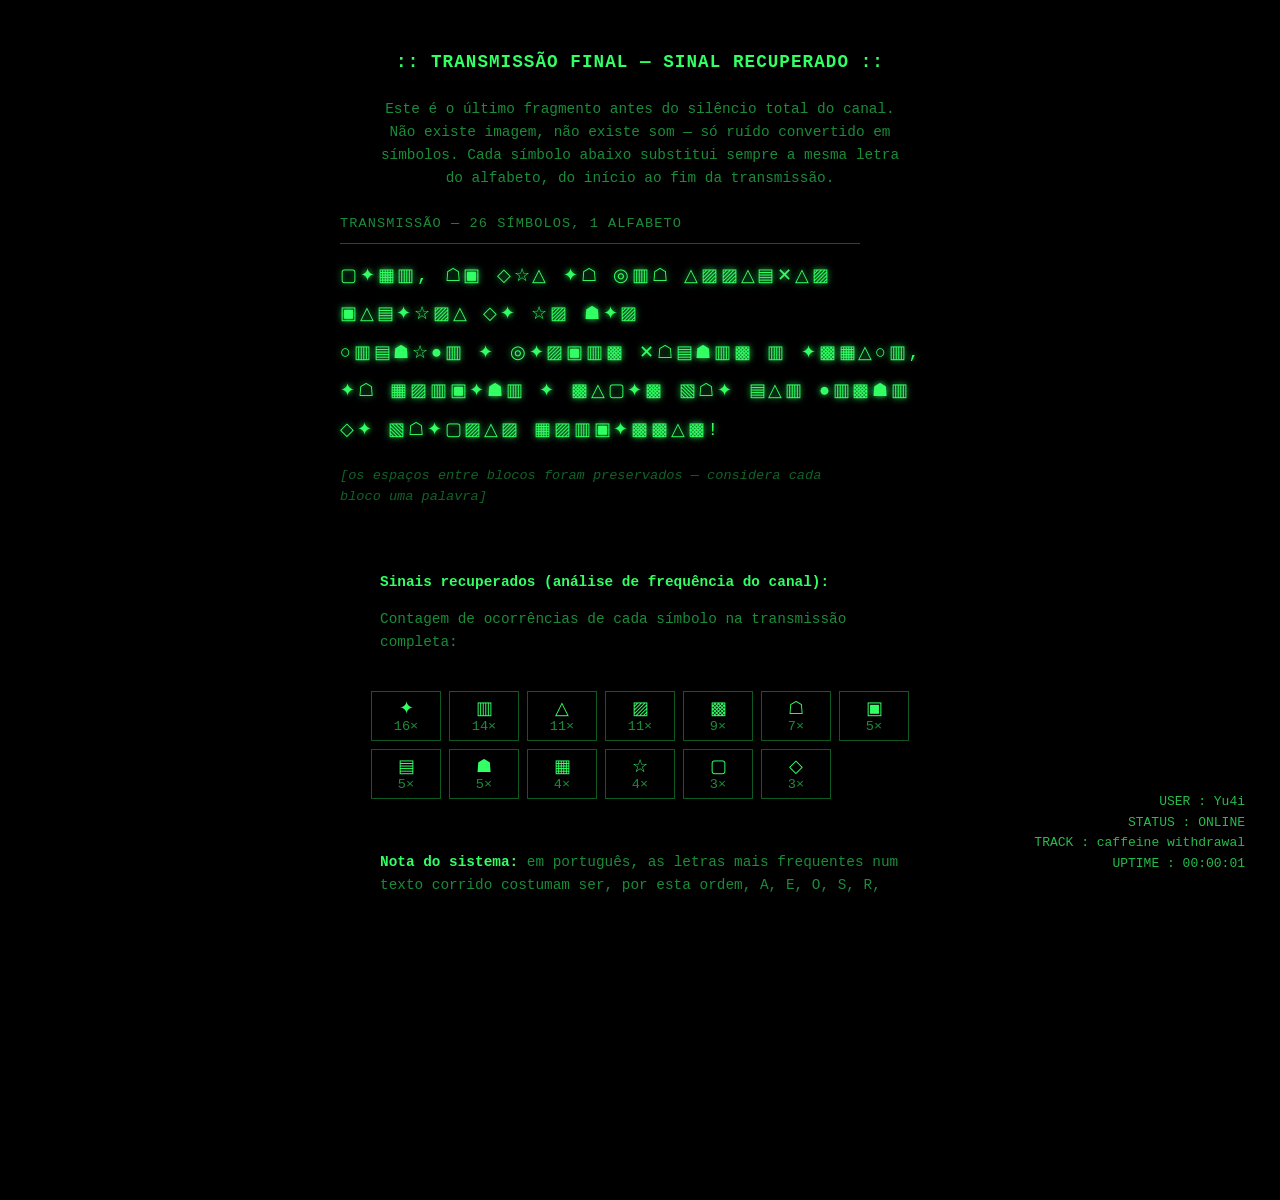
==== locations/frg-3z9k.html @ e2dc248c "update para ter status em todas as paginas" ====
<!DOCTYPE html>
<html lang="pt">
<head>
<meta charset="UTF-8">
<meta name="viewport" content="width=device-width, initial-scale=1.0">
<title>:: TRANSMISSÃO FINAL ::</title>
<link rel="stylesheet" href="../style.css">
<style>
.cipher-block {
  font-size: 1.15rem;
  letter-spacing: 0.15em;
  line-height: 2.1;
  word-break: break-word;
  color: var(--green);
  text-shadow: 0 0 6px var(--green);
}

.freq-table {
  display: grid;
  grid-template-columns: repeat(auto-fit, minmax(70px, 1fr));
  gap: 8px;
  max-width: 560px;
  margin: 18px auto;
  font-size: 0.85rem;
  color: var(--green-dim);
}

.freq-cell {
  border: 1px solid var(--green-faint);
  padding: 6px 4px;
  text-align: center;
}

.freq-cell .sym {
  font-size: 1.1rem;
  color: var(--green);
  display: block;
}

.crib {
  margin: 20px auto 4px;
  max-width: 560px;
  text-align: left;
  font-size: 0.85rem;
  color: var(--green-dim);
}

.crib b {
  color: var(--green);
}

.answer-hint {
  font-size: 0.72rem;
  color: var(--green-faint);
  font-style: italic;
  margin-top: 22px;
}
</style>
</head>
<body>
<div class="location-page visible">

<h1>:: TRANSMISSÃO FINAL — SINAL RECUPERADO ::</h1>

<p>
  Este é o último fragmento antes do silêncio total do canal.
  Não existe imagem, não existe som — só ruído convertido em símbolos.
  Cada símbolo abaixo substitui sempre a mesma letra do alfabeto,
  do início ao fim da transmissão.
</p>

<div class="audio-log">
  <p class="audio-log-title">TRANSMISSÃO — 26 SÍMBOLOS, 1 ALFABETO</p>

  <div class="cipher-block">
    ▢✦▦▥, ☖▣ ◇☆△ ✦☖ ◎▥☖ △▨▨△▤✕△▨ ▣△▤✦☆▨△ ◇✦ ☆▨ ☗✦▨<br>
    ○▥▤☗☆●▥ ✦ ◎✦▨▣▥▩ ✕☖▤☗▥▩ ▥ ✦▩▦△○▥,<br>
    ✦☖ ▦▨▥▣✦☗▥ ✦ ▩△▢✦▩ ▧☖✦ ▤△▥ ●▥▩☗▥ ◇✦ ▧☖✦▢▨△▨ ▦▨▥▣✦▩▩△▩!
  </div>

  <p class="audio-log-footnote">
    [os espaços entre blocos foram preservados — considera cada bloco uma palavra]
  </p>
</div>

<div class="crib">
  <p><b>Sinais recuperados (análise de frequência do canal):</b></p>
  <p>Contagem de ocorrências de cada símbolo na transmissão completa:</p>
</div>

<div class="freq-table">
  <div class="freq-cell"><span class="sym">✦</span>16×</div>
  <div class="freq-cell"><span class="sym">▥</span>14×</div>
  <div class="freq-cell"><span class="sym">△</span>11×</div>
  <div class="freq-cell"><span class="sym">▨</span>11×</div>
  <div class="freq-cell"><span class="sym">▩</span>9×</div>
  <div class="freq-cell"><span class="sym">☖</span>7×</div>
  <div class="freq-cell"><span class="sym">▣</span>5×</div>
  <div class="freq-cell"><span class="sym">▤</span>5×</div>
  <div class="freq-cell"><span class="sym">☗</span>5×</div>
  <div class="freq-cell"><span class="sym">▦</span>4×</div>
  <div class="freq-cell"><span class="sym">☆</span>4×</div>
  <div class="freq-cell"><span class="sym">▢</span>3×</div>
  <div class="freq-cell"><span class="sym">◇</span>3×</div>
</div>

<div class="crib">
  <p>
    <b>Nota do sistema:</b> em português, as letras mais frequentes num texto
    corrido costumam ser, por esta ordem, A, E, O, S, R, I...
    O símbolo mais repetido desta transmissão já foi confirmado como sendo
    a letra <b>E</b>. O segundo mais repetido é a letra <b>O</b>.
    A partir daqui, o resto é contigo — procura palavras curtas repetidas,
    padrões de duas e três letras, e o formato de uma palavra isolada
    costuma denunciar-se sozinho.
  </p>
  <p class="answer-hint">
    Esta mensagem não esconde uma chave — é só uma mensagem.
  </p>
</div>

<a href="../index.html" class="back-link">&larr; voltar ao terminal</a>

</div>

<div id="terminal-status">
  <div id="status-user"></div>
  <div id="status-status"></div>
  <div id="status-track"></div>
  <div id="status-uptime"></div>
</div>

<script src="../status.js"></script>
</body>
</html>
---- style.css ----
/* =========================================================
   ARG TERMINAL — style.css (Refactor)
   Paleta: preto puro + verde fósforo (CRT)
   Fonte: monoespaçada com glow
========================================================= */

:root {
  --bg: #000;
  --green: #33ff66;
  --green-dim: #1a8f3a;
  --green-faint: #0d5c22;
  --amber-error: #ff5555;
  --font-mono: "Courier New", "Consolas", monospace;
}

/* =========================================================
   RESET & BASE
========================================================= */

* {
  box-sizing: border-box;
}

html, body {
  margin: 0;
  padding: 0;
  background: var(--bg);
  color: var(--green);
  font-family: var(--font-mono);
  height: 100%;
  overflow-x: hidden;
}

body {
  min-height: 100vh;
  position: relative;
}

/* CRT Scanlines */
body::before {
  content: "";
  position: fixed;
  inset: 0;
  pointer-events: none;
  z-index: 9999;
  background: repeating-linear-gradient(
    to bottom,
    rgba(0, 0, 0, 0) 0px,
    rgba(0, 0, 0, 0) 2px,
    rgba(0, 0, 0, 0.12) 3px
  );
  mix-blend-mode: overlay;
}

/* =========================================================
   MODAL — Onboarding
========================================================= */

#onboarding-modal {
  position: fixed;
  inset: 0;
  background: rgba(0, 0, 0, 0.92);
  display: flex;
  align-items: center;
  justify-content: center;
  z-index: 500;
}

#onboarding-modal.hidden {
  display: none;
}

.modal-box {
  border: 1px solid var(--green-dim);
  padding: 28px 32px;
  max-width: 420px;
  width: 90%;
  background: #000;
  box-shadow: 0 0 18px rgba(51, 255, 102, 0.25);
}

.modal-box h2 {
  margin: 0 0 6px;
  font-size: 1rem;
  letter-spacing: 0.05em;
  text-shadow: 0 0 6px var(--green);
}

.modal-box p {
  color: var(--green-dim);
  font-size: 0.8rem;
  margin: 0 0 18px;
  line-height: 1.5;
}

.modal-box label {
  display: block;
  font-size: 0.78rem;
  margin-bottom: 4px;
}

.modal-box input[type="text"] {
  width: 100%;
  background: #000;
  border: 1px solid var(--green-dim);
  color: var(--green);
  font-size: 0.95rem;
  padding: 8px 10px;
  margin-bottom: 16px;
  outline: none;
}

.modal-box input[type="text"]:focus {
  border-color: var(--green);
  box-shadow: 0 0 8px rgba(51, 255, 102, 0.4);
}

.modal-box button {
  width: 100%;
  background: var(--green-faint);
  border: 1px solid var(--green);
  color: var(--green);
  font-size: 0.85rem;
  padding: 10px;
  cursor: pointer;
  letter-spacing: 0.1em;
  transition: background 0.15s ease;
}

.modal-box button:hover,
.modal-box button:focus-visible {
  background: var(--green-dim);
  color: #000;
}

.modal-error {
  color: var(--amber-error);
  font-size: 0.75rem;
  min-height: 1em;
  margin: -10px 0 12px;
}

/* =========================================================
   BOOT SCREEN
========================================================= */

#boot-screen {
  position: fixed;
  inset: 0;
  background: #000;
  z-index: 400;
  padding: 24px 28px;
  font-size: 0.85rem;
  line-height: 1.4;
  white-space: pre-wrap;
}

#boot-screen.hidden {
  display: none;
}

#boot-lines span.ok {
  color: var(--green-dim);
}

.cursor-blink {
  display: inline-block;
  width: 8px;
  background: var(--green);
  animation: blink 1s steps(1) infinite;
}

/* =========================================================
   MAIN SCREEN
========================================================= */

#main-screen {
  min-height: 100vh;
  display: flex;
  flex-direction: column;
  align-items: center;
  justify-content: center;
  opacity: 0;
  transition: opacity 1.1s ease-in;
}

#main-screen.visible {
  opacity: 1;
}

#main-screen.hidden-init {
  display: none;
}

/* Terminal Icon */
.terminal-icon {
  width: 110px;
  height: 110px;
  object-fit: contain;
  user-select: none;
  pointer-events: none;
  margin-bottom: 35px;
  transform: translateY(-18px);

  filter:
    drop-shadow(0 0 3px #00ff66)
    drop-shadow(0 0 8px #00ff66);

  animation:
    iconGlow 2.5s ease-in-out infinite,
    iconFloat 4s ease-in-out infinite;
}

.prompt-label {
  font-size: 0.95rem;
  letter-spacing: 0.08em;
  margin-bottom: 22px;
  text-shadow: 0 0 6px var(--green);
}

/* Key Input */
.key-input-wrap {
  position: relative;
  text-align: center;
}

#key-display {
  font-size: 1.4rem;
  letter-spacing: 0.35em;
  min-height: 1.6em;
  cursor: text;
  user-select: none;
  padding: 4px 10px;
  border-bottom: 1px solid var(--green-dim);
}

#key-display .placeholder-char {
  color: var(--green-faint);
}

#key-real-input {
  position: absolute;
  opacity: 0;
  pointer-events: none;
  left: -9999px;
}

#key-response {
  min-height: 1.4em;
  margin-top: 16px;
  font-size: 0.85rem;
  text-align: center;
  max-width: 480px;
  padding: 0 16px;
}

#key-response.ok {
  color: var(--green);
  text-shadow: 0 0 6px var(--green);
}

#key-response.err {
  color: var(--amber-error);
}

/* =========================================================
   HIDDEN NODES (ARG clues)
========================================================= */

.hidden-node {
  position: absolute;
  color: var(--green-faint);
  text-decoration: none;
  font-size: 0.9rem;
  opacity: 0.35;
  transition: opacity 0.2s ease, text-shadow 0.2s ease;
}

.hidden-node:hover,
.hidden-node:focus-visible {
  opacity: 1;
  text-shadow: 0 0 8px var(--green);
}

/* Node positions */
.node-1 { top: 6%; left: 8%; }
.node-2 { top: 12%; right: 10%; }
.node-3 { bottom: 10%; left: 6%; }
.node-4 { bottom: 14%; right: 8%; }
.node-5 { top: 46%; left: 3%; }

/* =========================================================
   LOCATION PAGES
========================================================= */

.location-page {
  min-height: 100vh;
  display: flex;
  flex-direction: column;
  align-items: center;
  justify-content: center;
  padding: 40px 20px;
  text-align: center;
}

.location-page h1 {
  font-size: 1.1rem;
  letter-spacing: 0.06em;
  margin-bottom: 12px;
}

.location-page p {
  max-width: 520px;
  color: var(--green-dim);
  font-size: 0.9rem;
  line-height: 1.6;
}

.back-link {
  margin-top: 28px;
  color: var(--green);
  font-size: 0.8rem;
  text-decoration: none;
  border: 1px solid var(--green-dim);
  padding: 8px 14px;
}

.back-link:hover {
  background: var(--green-faint);
}

/* =========================================================
   TERMINAL STATUS (bottom-right)
========================================================= */

#terminal-status {
  position: fixed;
  right: 35px;
  bottom: 25px;
  font-family: var(--font-mono);
  font-size: 13px;
  line-height: 1.6;
  color: var(--green);
  opacity: 0.75;
  text-align: right;
  user-select: none;
  pointer-events: none;
}

/* =========================================================
   FADE SCREEN
========================================================= */

#fade-screen {
  position: fixed;
  inset: 0;
  background: black;
  opacity: 0;
  pointer-events: none;
  transition: opacity 0.8s ease;
  z-index: 99999;
}

#fade-screen.active {
  opacity: 1;
}

/* =========================================================
   ANIMAÇÕES
========================================================= */

@keyframes blink {
  50% { opacity: 0; }
}

@keyframes iconGlow {
  0%, 100% {
    filter:
      drop-shadow(0 0 3px #00ff66)
      drop-shadow(0 0 8px #00ff66);
  }
  50% {
    filter:
      drop-shadow(0 0 6px #00ff66)
      drop-shadow(0 0 14px #00ff66);
  }
}

@keyframes iconFloat {
  0%, 100% { transform: translateY(-18px); }
  50% { transform: translateY(-12px); }
}

@media (prefers-reduced-motion: reduce) {
  .terminal-icon { animation: none; }
  body::before { display: none; }
}

.boot-proceed-btn {
  margin-top: 20px;
  padding: 10px 18px;
  background: var(--green-faint);
  border: 1px solid var(--green);
  color: var(--green);
  font-family: var(--font-mono);
  cursor: pointer;
  letter-spacing: 0.1em;
  transition: background 0.15s ease;
}

.boot-proceed-btn:hover {
  background: var(--green-dim);
  color: #000;
}

/* =========================================================
   BOTÃO PROCEDER — animação CRT
========================================================= */

.boot-proceed-btn {
  margin-top: 20px;
  padding: 10px 22px;
  background: var(--green-faint);
  border: 1px solid var(--green);
  color: var(--green);
  font-family: var(--font-mono);
  cursor: pointer;
  letter-spacing: 0.12em;
  font-size: 0.9rem;

  /* CRT vibe */
  text-shadow: 0 0 6px var(--green);
  box-shadow:
    0 0 4px rgba(51,255,102,0.4),
    inset 0 0 6px rgba(51,255,102,0.2);

  animation:
    crtFlicker 0.12s infinite,
    crtPulse 2.2s ease-in-out infinite;
  transition: background 0.15s ease, transform 0.15s ease;
}

.boot-proceed-btn:hover {
  background: var(--green-dim);
  color: #000;
  transform: scale(1.04);
}

/* Flicker rápido */
@keyframes crtFlicker {
  0%   { opacity: 0.92; }
  50%  { opacity: 0.75; }
  100% { opacity: 0.95; }
}

/* =========================================================
   PÁGINA DE LOCALIZAÇÃO — RECUPERAÇÃO DE ACESSO (loc1)
========================================================= */

.location-boot {
  position: fixed;
  inset: 0;
  background: #000;
  z-index: 400;
  padding: 24px 28px;
  font-size: 0.85rem;
  line-height: 1.4;
  white-space: pre-wrap;
}

.location-boot.hidden {
  display: none;
}

#loc-boot-lines {
  color: var(--green-dim);
  text-shadow: 0 0 4px rgba(51, 255, 102, 0.3);
}

.location-page.hidden-init {
  display: none;
}

.location-page {
  opacity: 0;
  transition: opacity 1.1s ease-in;
}

.location-page.visible {
  opacity: 1;
}

#loc-warning {
  color: var(--amber-error);
  opacity: 0.85;
}

.enigma-frame {
  margin: 24px 0;
  padding: 6px;
  border: 1px solid var(--green-dim);
  box-shadow: 0 0 18px rgba(51, 255, 102, 0.2);
  max-width: 900px;
  width: 95%;
}

.enigma-image {
  display: block;
  width: 100%;
  height: auto;
}


/* =========================================================
   LOG DE ÁUDIO CORROMPIDO (frg-7q2m)
========================================================= */

.audio-log {
  max-width: 600px;
  text-align: left;
  display: flex;
  flex-direction: column;
  gap: 14px;
  margin: 8px 0 28px;
}

.audio-log-title {
  color: var(--green-dim);
  font-size: 0.75rem;
  letter-spacing: 0.08em;
  text-transform: uppercase;
  border-bottom: 1px solid var(--green-faint);
  padding-bottom: 8px;
  margin: 0 0 6px;
}

.audio-log p {
  color: var(--green-dim);
  font-size: 0.85rem;
  line-height: 1.6;
  margin: 0;
}

.audio-log-footnote {
  color: var(--green-faint);
  font-size: 0.72rem;
  font-style: italic;
  opacity: 0.7;
  margin-top: 6px;
}

.glitch {
  display: inline-block;
  margin-left: 6px;
  color: var(--amber-error);
  font-size: 0.72rem;
  opacity: 0.55;
  letter-spacing: 0.03em;
  animation: glitchFlicker 2.6s infinite;
}

@keyframes glitchFlicker {
  0%, 92%, 100% { opacity: 0.55; }
  94% { opacity: 0.15; }
  96% { opacity: 0.7; }
}

.audio-log div {
  white-space: normal;
  overflow-wrap: break-word;
  word-break: break-word;
}


.audio-log-right p {
  text-align: right;
}

/* =========================================================
   SEQUÊNCIA FINAL — ARG COMPLETO
========================================================= */

.terminal-icon.final-icon-up {
  animation: iconRise 1.4s ease forwards;
}

@keyframes iconRise {
  from {
    transform: translateY(-18px) scale(1);
    filter:
      drop-shadow(0 0 3px #00ff66)
      drop-shadow(0 0 8px #00ff66);
  }
  to {
    transform: translateY(-90px) scale(1.7);
    filter:
      drop-shadow(0 0 10px #00ff66)
      drop-shadow(0 0 24px #00ff66);
  }
}

#final-reveal {
  display: flex;
  flex-direction: column;
  align-items: center;
  gap: 16px;
  text-align: center;
  opacity: 0;
  transform: translateY(10px);
  transition: opacity 1.8s ease, transform 1.8s ease;
  margin-top: 60px;
}

#final-reveal.hidden {
  display: none;
}

#final-reveal.visible {
  opacity: 1;
  transform: translateY(0);
}

.final-title {
  font-size: clamp(1.8rem, 5vw, 3rem);
  letter-spacing: 0.08em;
  color: var(--green);
  text-shadow:
    0 0 10px var(--green),
    0 0 26px var(--green);
  margin: 0;
}

.final-discord-link {
  font-size: 0.95rem;
  color: var(--green);
  text-decoration: none;
  border: 1px solid var(--green-dim);
  padding: 10px 20px;
  letter-spacing: 0.05em;
  transition: background 0.15s ease, box-shadow 0.15s ease;
}

.final-discord-link:hover,
.final-discord-link:focus-visible {
  background: var(--green-faint);
  box-shadow: 0 0 12px rgba(51, 255, 102, 0.35);
}

.final-note {
  font-size: 0.8rem;
  color: var(--green-dim);
  font-style: italic;
  margin: 0;
}
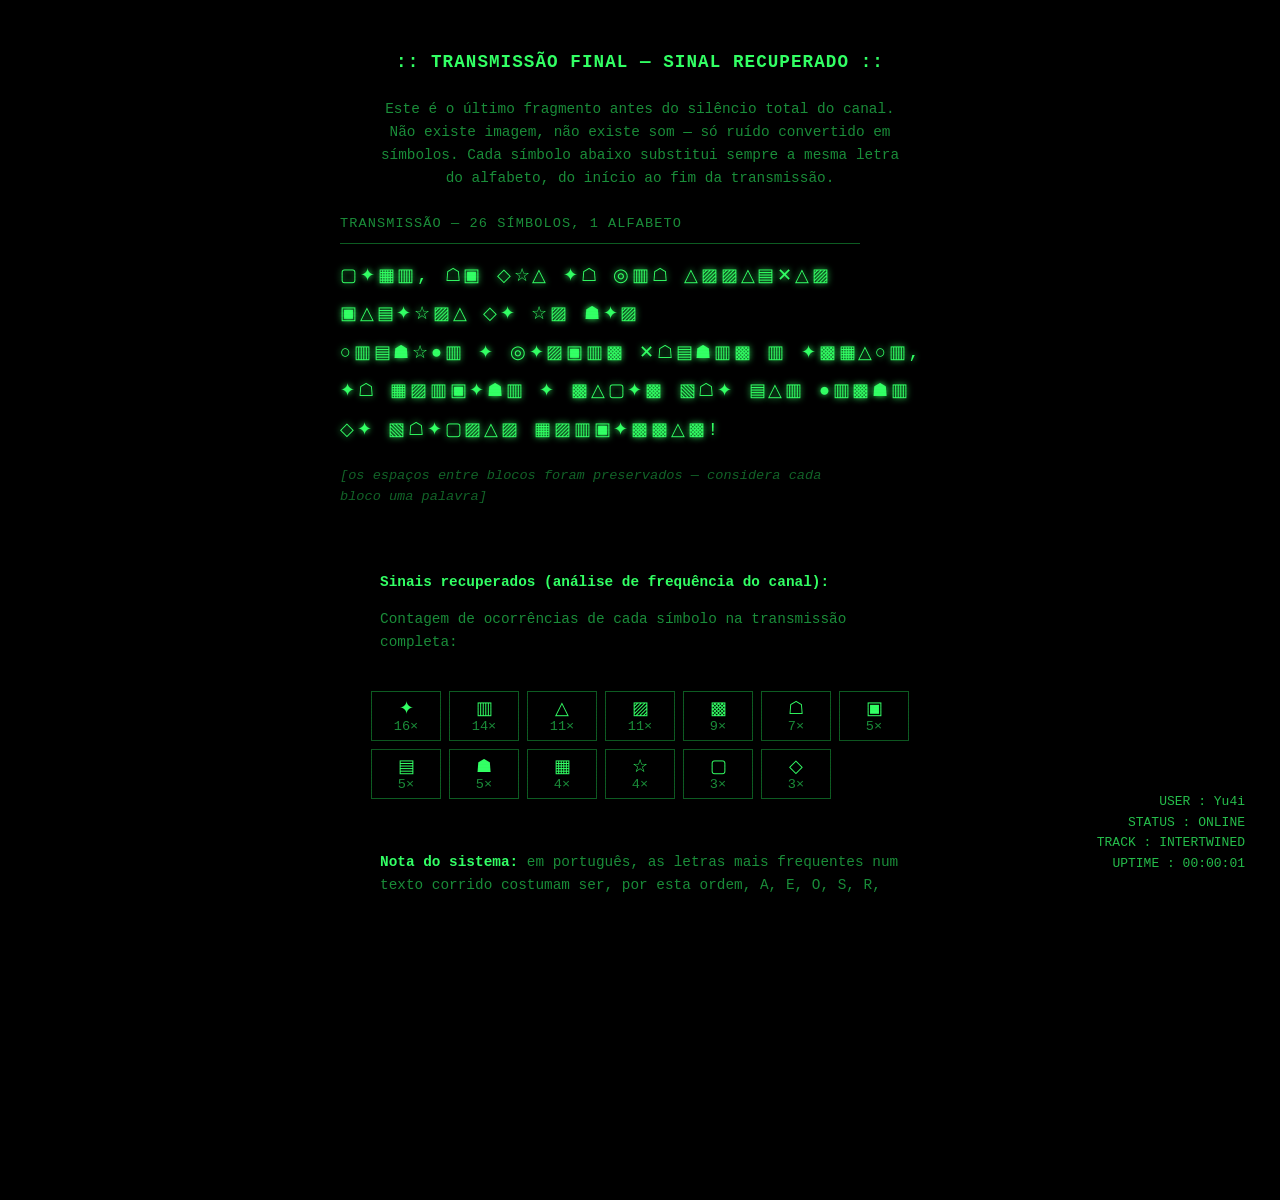
==== commit c53a5ce5: "update musicas" ====
--- a/locations/frg-3z9k.html
+++ b/locations/frg-3z9k.html
@@ -1,10 +1,11 @@
 <!DOCTYPE html>
-<html lang="pt">
+<html lang="pt-PT">
 <head>
 <meta charset="UTF-8">
 <meta name="viewport" content="width=device-width, initial-scale=1.0">
 <title>:: TRANSMISSÃO FINAL ::</title>
 <link rel="stylesheet" href="../style.css">
+<link rel="icon" type="image/x-icon" href="../images/x-icon.ico">
 <style>
 .cipher-block {
   font-size: 1.15rem;
@@ -131,5 +132,6 @@
 </div>
 
 <script src="../status.js"></script>
+<script src="frg-3z9k.js"></script>
 </body>
 </html>
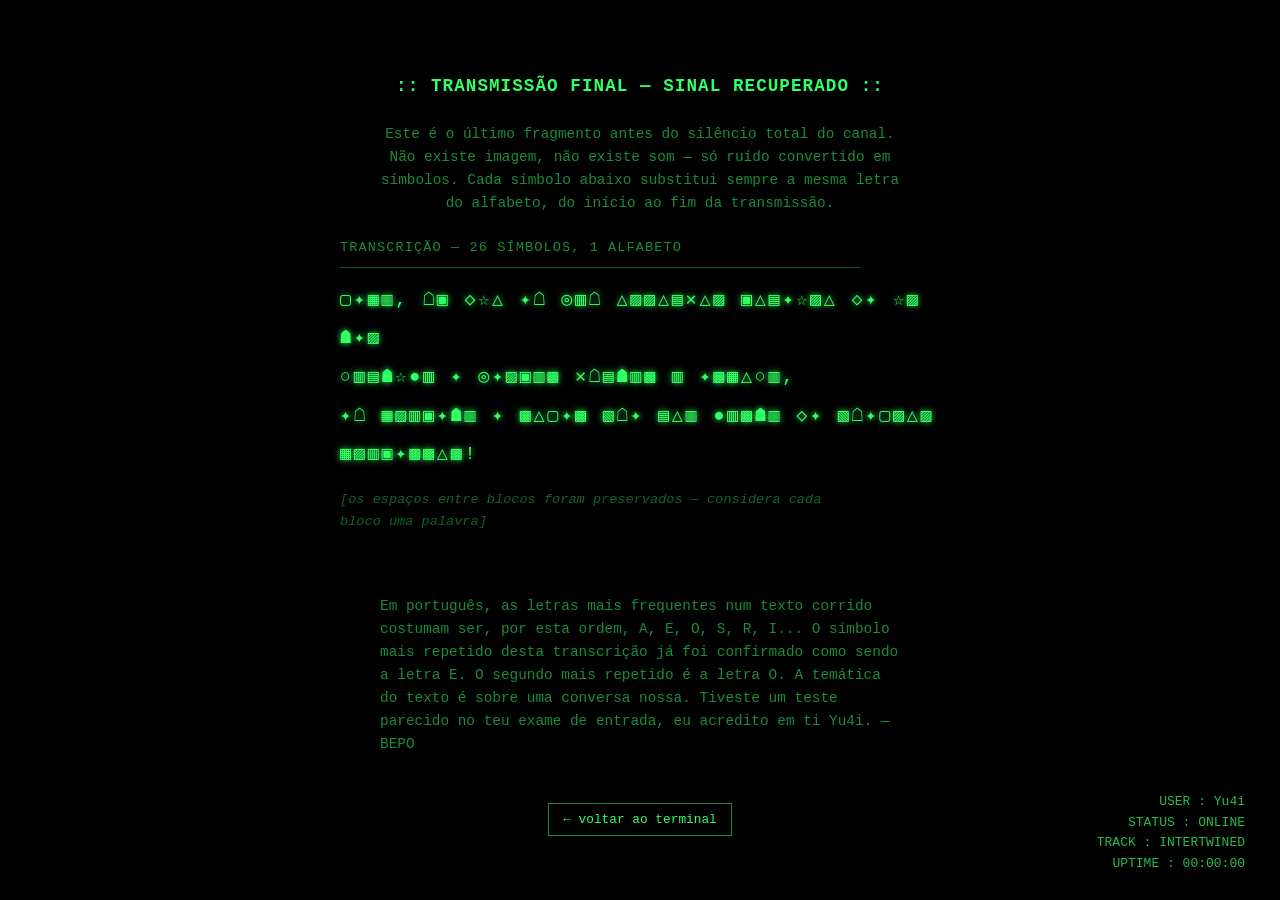
==== commit 02d824ca: "updated the music and last enigma" ====
--- a/locations/frg-3z9k.html
+++ b/locations/frg-3z9k.html
@@ -71,7 +71,7 @@
 </p>
 
 <div class="audio-log">
-  <p class="audio-log-title">TRANSMISSÃO — 26 SÍMBOLOS, 1 ALFABETO</p>
+  <p class="audio-log-title">TRANSCRIÇÃO — 26 SÍMBOLOS, 1 ALFABETO</p>
 
   <div class="cipher-block">
     ▢✦▦▥, ☖▣ ◇☆△ ✦☖ ◎▥☖ △▨▨△▤✕△▨ ▣△▤✦☆▨△ ◇✦ ☆▨ ☗✦▨<br>
@@ -85,38 +85,12 @@
 </div>
 
 <div class="crib">
-  <p><b>Sinais recuperados (análise de frequência do canal):</b></p>
-  <p>Contagem de ocorrências de cada símbolo na transmissão completa:</p>
-</div>
-
-<div class="freq-table">
-  <div class="freq-cell"><span class="sym">✦</span>16×</div>
-  <div class="freq-cell"><span class="sym">▥</span>14×</div>
-  <div class="freq-cell"><span class="sym">△</span>11×</div>
-  <div class="freq-cell"><span class="sym">▨</span>11×</div>
-  <div class="freq-cell"><span class="sym">▩</span>9×</div>
-  <div class="freq-cell"><span class="sym">☖</span>7×</div>
-  <div class="freq-cell"><span class="sym">▣</span>5×</div>
-  <div class="freq-cell"><span class="sym">▤</span>5×</div>
-  <div class="freq-cell"><span class="sym">☗</span>5×</div>
-  <div class="freq-cell"><span class="sym">▦</span>4×</div>
-  <div class="freq-cell"><span class="sym">☆</span>4×</div>
-  <div class="freq-cell"><span class="sym">▢</span>3×</div>
-  <div class="freq-cell"><span class="sym">◇</span>3×</div>
-</div>
-
-<div class="crib">
   <p>
-    <b>Nota do sistema:</b> em português, as letras mais frequentes num texto
+    Em português, as letras mais frequentes num texto
     corrido costumam ser, por esta ordem, A, E, O, S, R, I...
-    O símbolo mais repetido desta transmissão já foi confirmado como sendo
-    a letra <b>E</b>. O segundo mais repetido é a letra <b>O</b>.
-    A partir daqui, o resto é contigo — procura palavras curtas repetidas,
-    padrões de duas e três letras, e o formato de uma palavra isolada
-    costuma denunciar-se sozinho.
-  </p>
-  <p class="answer-hint">
-    Esta mensagem não esconde uma chave — é só uma mensagem.
+    O símbolo mais repetido desta transcrição já foi confirmado como sendo
+    a letra E. O segundo mais repetido é a letra O. A temática do texto é sobre uma conversa nossa.
+    Tiveste um teste parecido no teu exame de entrada, eu acredito em ti Yu4i. — BEPO
   </p>
 </div>
 
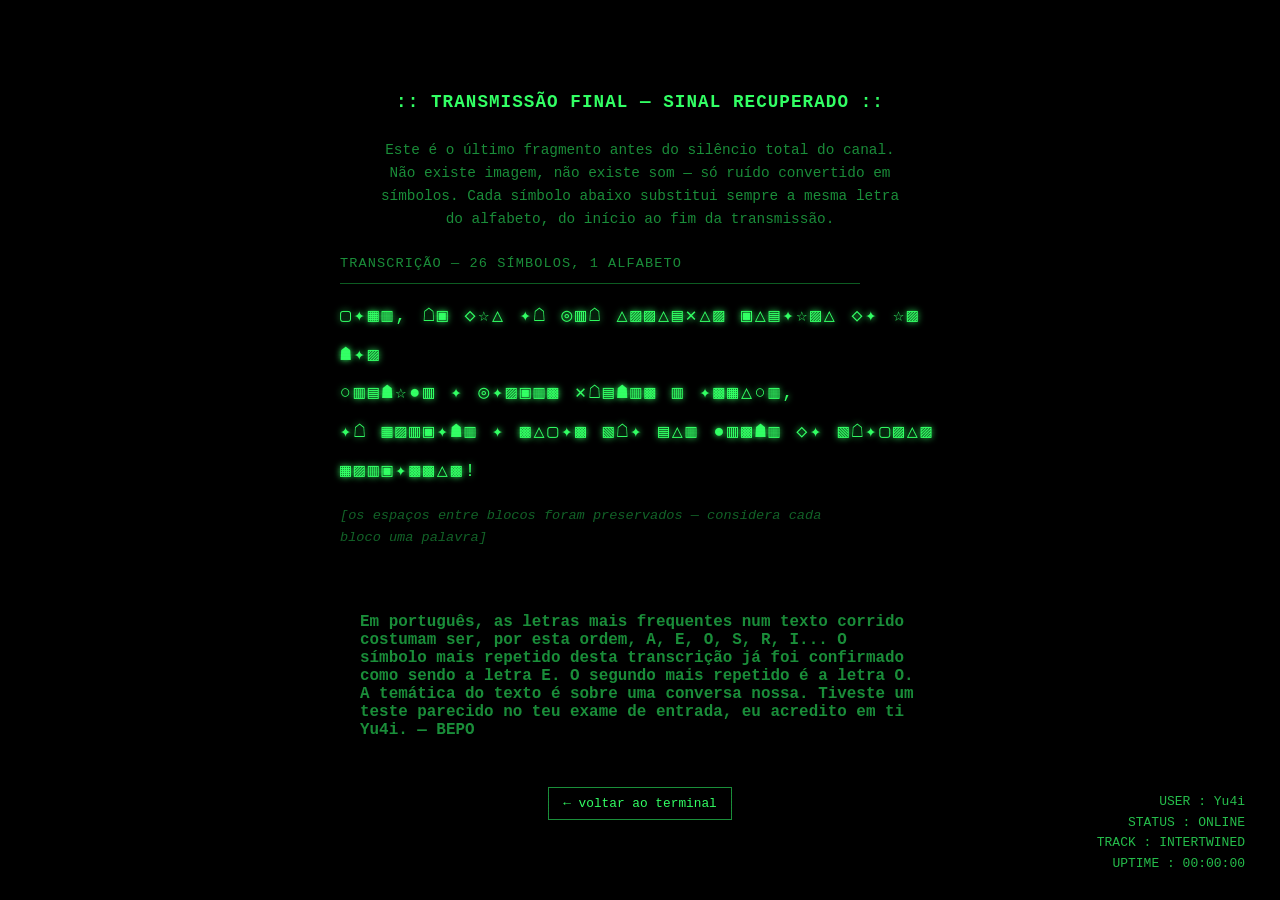
==== commit 0abdc2bd: "frase do BEPO" ====
--- a/locations/frg-3z9k.html
+++ b/locations/frg-3z9k.html
@@ -85,13 +85,13 @@
 </div>
 
 <div class="crib">
-  <p>
+  <h3>
     Em português, as letras mais frequentes num texto
     corrido costumam ser, por esta ordem, A, E, O, S, R, I...
     O símbolo mais repetido desta transcrição já foi confirmado como sendo
     a letra E. O segundo mais repetido é a letra O. A temática do texto é sobre uma conversa nossa.
     Tiveste um teste parecido no teu exame de entrada, eu acredito em ti Yu4i. — BEPO
-  </p>
+  </h3>
 </div>
 
 <a href="../index.html" class="back-link">&larr; voltar ao terminal</a>
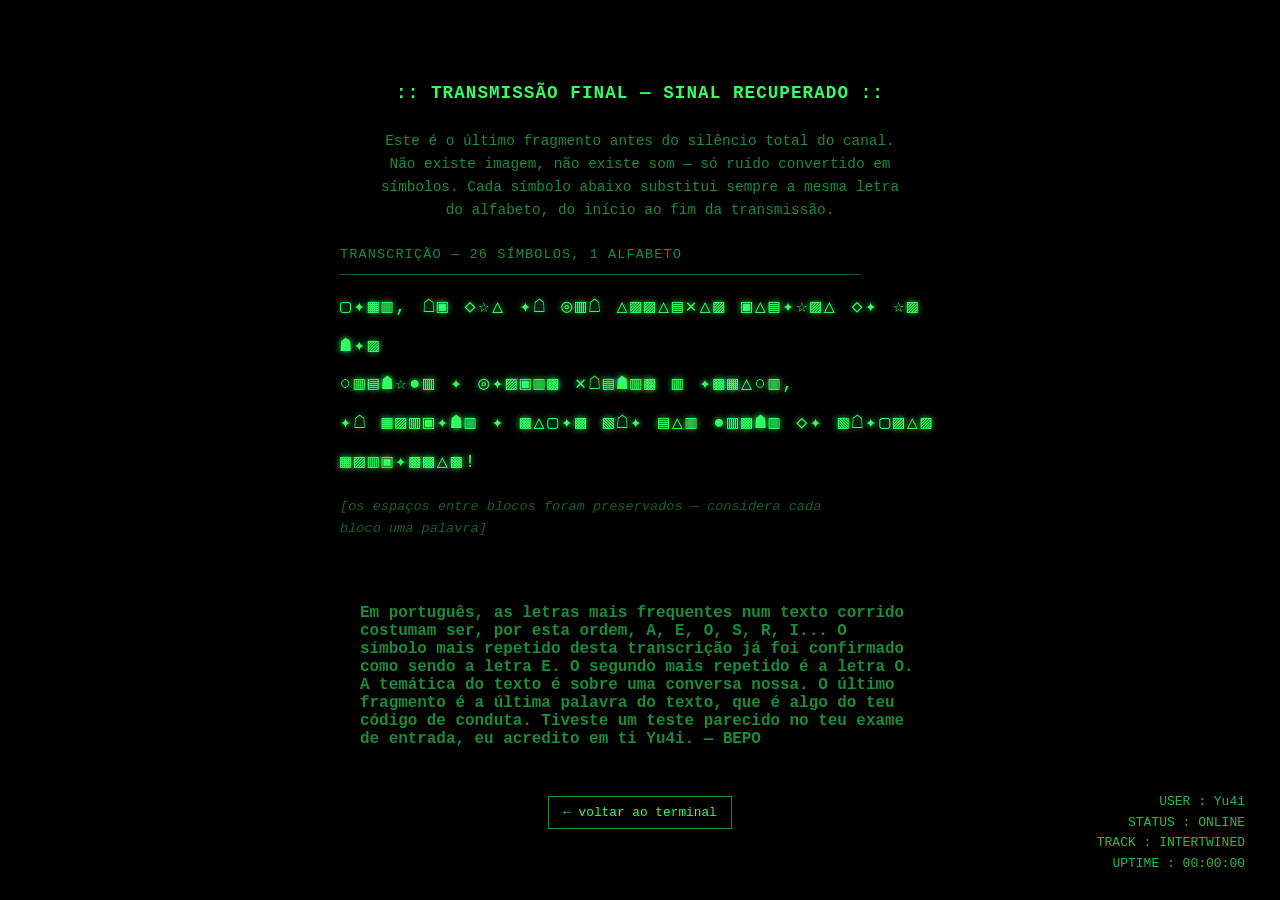
==== commit 50cf87a5: "promessas" ====
--- a/locations/frg-3z9k.html
+++ b/locations/frg-3z9k.html
@@ -90,6 +90,7 @@
     corrido costumam ser, por esta ordem, A, E, O, S, R, I...
     O símbolo mais repetido desta transcrição já foi confirmado como sendo
     a letra E. O segundo mais repetido é a letra O. A temática do texto é sobre uma conversa nossa.
+    O último fragmento é a última palavra do texto, que é algo do teu código de conduta.
     Tiveste um teste parecido no teu exame de entrada, eu acredito em ti Yu4i. — BEPO
   </h3>
 </div>
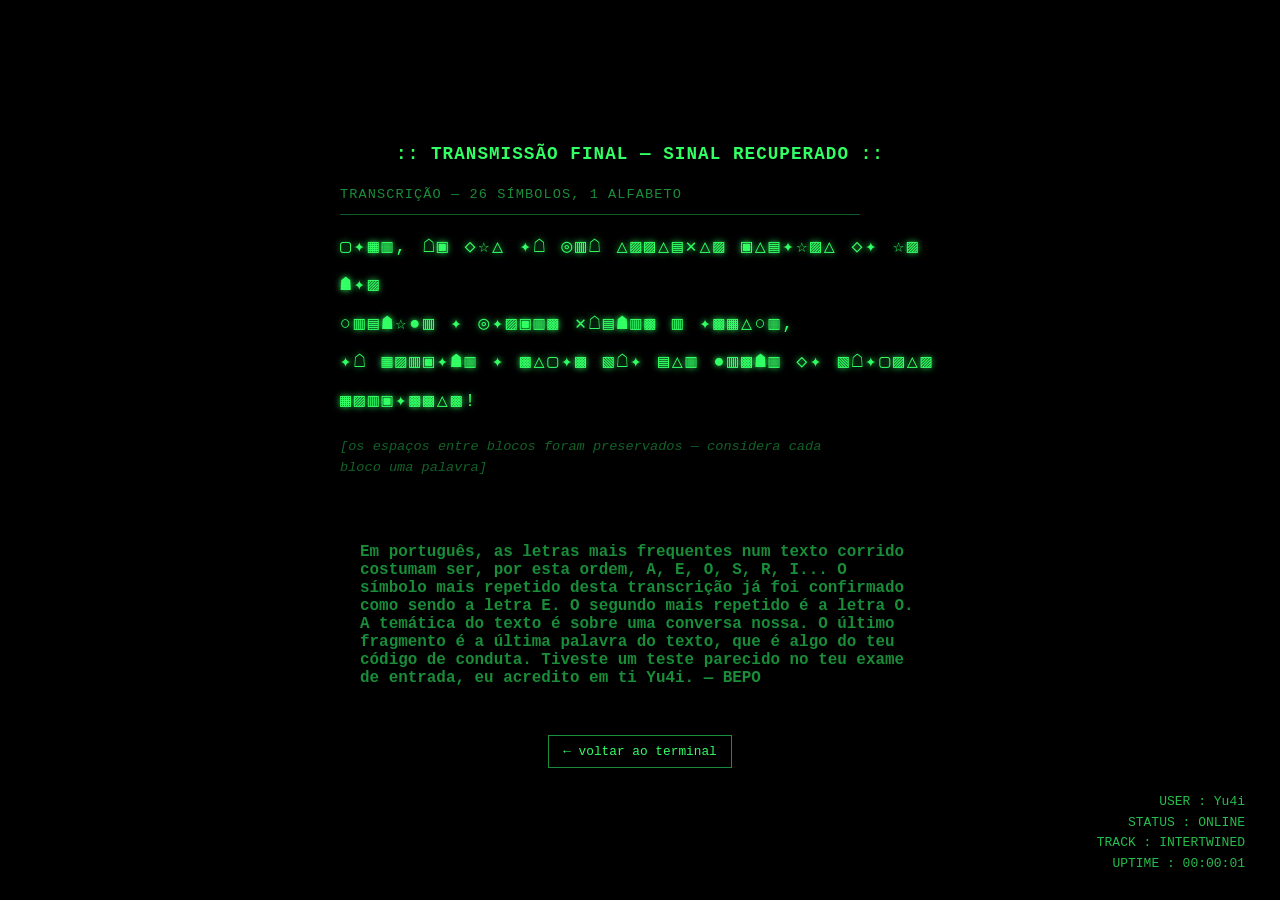
==== commit f19759bc: "Update frg-3z9k.html" ====
--- a/locations/frg-3z9k.html
+++ b/locations/frg-3z9k.html
@@ -63,13 +63,6 @@
 
 <h1>:: TRANSMISSÃO FINAL — SINAL RECUPERADO ::</h1>
 
-<p>
-  Este é o último fragmento antes do silêncio total do canal.
-  Não existe imagem, não existe som — só ruído convertido em símbolos.
-  Cada símbolo abaixo substitui sempre a mesma letra do alfabeto,
-  do início ao fim da transmissão.
-</p>
-
 <div class="audio-log">
   <p class="audio-log-title">TRANSCRIÇÃO — 26 SÍMBOLOS, 1 ALFABETO</p>
 
